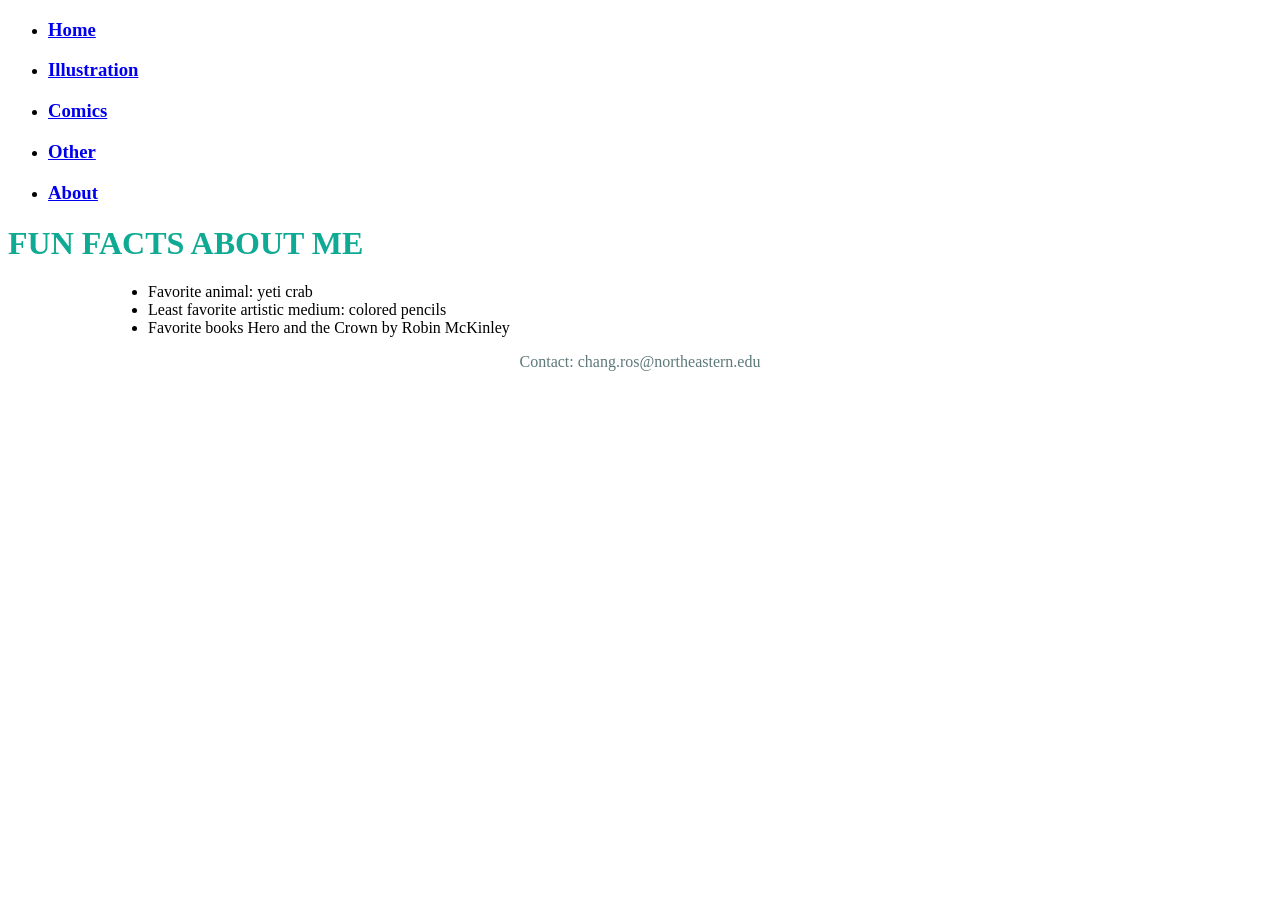
==== about.html @ 737e13f8 "re-add files" ====
<!DOCTYPE html>
<html lang="en">
<head>
    <meta charset="UTF-8">
    <meta name="viewport" content="width=device-width, initial-scale=1.0">
    <title>Test plot </title>
    <link rel="stylesheet" href="style.css">
</head>
<body>
   <header>
        <div class = "pagetop">

            <nav>
                <ul>
                    <li><h3><a href="index.html">Home</a></h3></li>
                    <li><h3><a href="illo.html">Illustration</a></h3></li>
                    <li><h3><a href="comic.html">Comics</a></h3></li>
                    <li><h3><a href="other.html">Other</a></h3></li>
                    <li><h3><a href="about.html" class="highlight">About</a></h3></li>

                </ul>
            </nav>
        </div>

    </header>

    <div class = "maintext">
        <h1 style = "color:#0faa93 "> FUN FACTS ABOUT ME</h1>
        <ul style="list-style-type:disc; flex-direction:column; margin: 10px 100px">
            <li> Favorite animal: yeti crab </li>
            <li> Least favorite artistic medium: colored pencils</li>
            <li>Favorite books Hero and the Crown by Robin McKinley</li>

        </ul>
    </div>

<p class= "center" style = "text-align: center; color: rgb(94, 121, 121);">Contact: chang.ros@northeastern.edu</p>
</body>
</html>
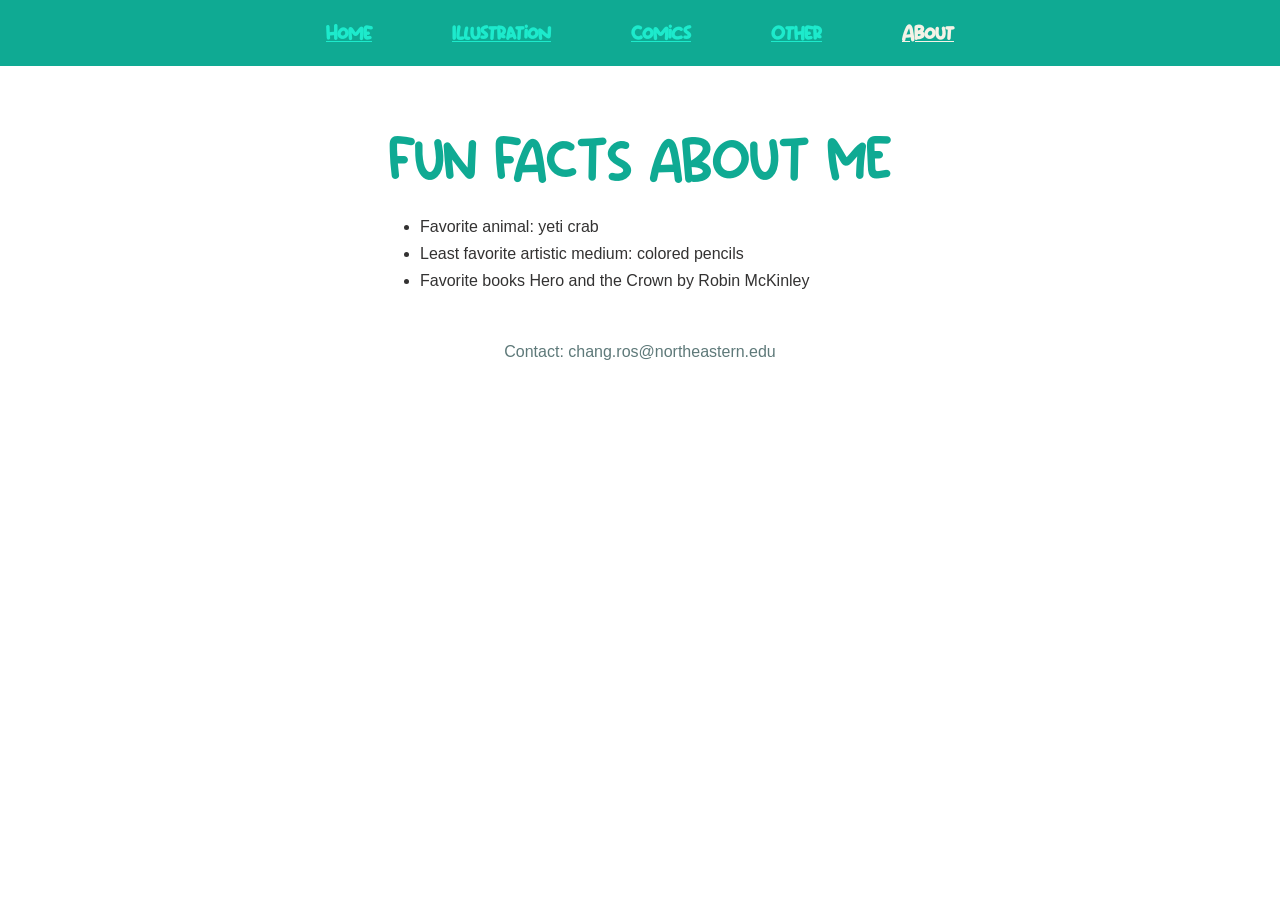
==== commit 8df625f3: "change title" ====
--- a/about.html
+++ b/about.html
@@ -3,7 +3,7 @@
 <head>
     <meta charset="UTF-8">
     <meta name="viewport" content="width=device-width, initial-scale=1.0">
-    <title>Test plot </title>
+    <title>Personal Website</title>
     <link rel="stylesheet" href="style.css">
 </head>
 <body>
--- a/style.css
+++ b/style.css
@@ -0,0 +1,96 @@
+body {
+  background-color:#fff;
+  color:#333232;
+  font-family:-apple-system,BlinkMacSystemFont,Segoe UI,Roboto,Helvetica Neue,Arial,Noto Sans,sans-serif,Apple Color Emoji,Segoe UI Emoji,Segoe UI Symbol,Noto Color Emoji;
+  font-size:1rem;
+  font-weight:normal;
+  line-height:1.5;
+  margin: 0;
+
+}
+
+@font-face {
+  font-family: almondMocca;
+  src: url(almondMocca.otf);
+}
+
+@font-face {
+  font-family: Mabook;
+  src: url(Mabook.otf);
+}
+
+h1,h2,h3,h4,h5 {
+  font-family: Mabook;
+  text-align: center
+}
+
+h1 {
+  font-size:4vw;
+  margin: 0;
+  padding: 30px 35px 0px;
+  color: #F5F2E6;
+  font-weight: normal;
+
+}
+
+
+h2 {
+    font-size: 1.5vw;
+}
+
+a {
+  color: #1deacc
+}
+
+nav {
+  justify-items: center;
+  display: grid;
+}
+
+ul {
+  list-style-type: none;
+  display: flex;
+  flex-direction: row;
+  margin: 0;
+  padding: 0;
+  
+}
+
+ul li a {
+  display: block;
+  text-align: center;
+  padding: 0px 40px;
+
+}
+
+.maintext {
+  padding: 20px 25vw;
+    line-height:1.7;
+
+  
+}
+
+.pagetop {
+    background-color: #0faa93;
+    margin: 0;
+}
+.center {
+    display: block;
+  margin-left: auto;
+  margin-right: auto;
+  width: 50%;
+}
+
+.highlight {
+    color: #F5F2E6;
+}
+
+img {
+    margin: 20px;
+    float: left;
+}
+
+#mainimage {
+    float: left;
+    margin: 30px 10px 10px 10px;
+}
